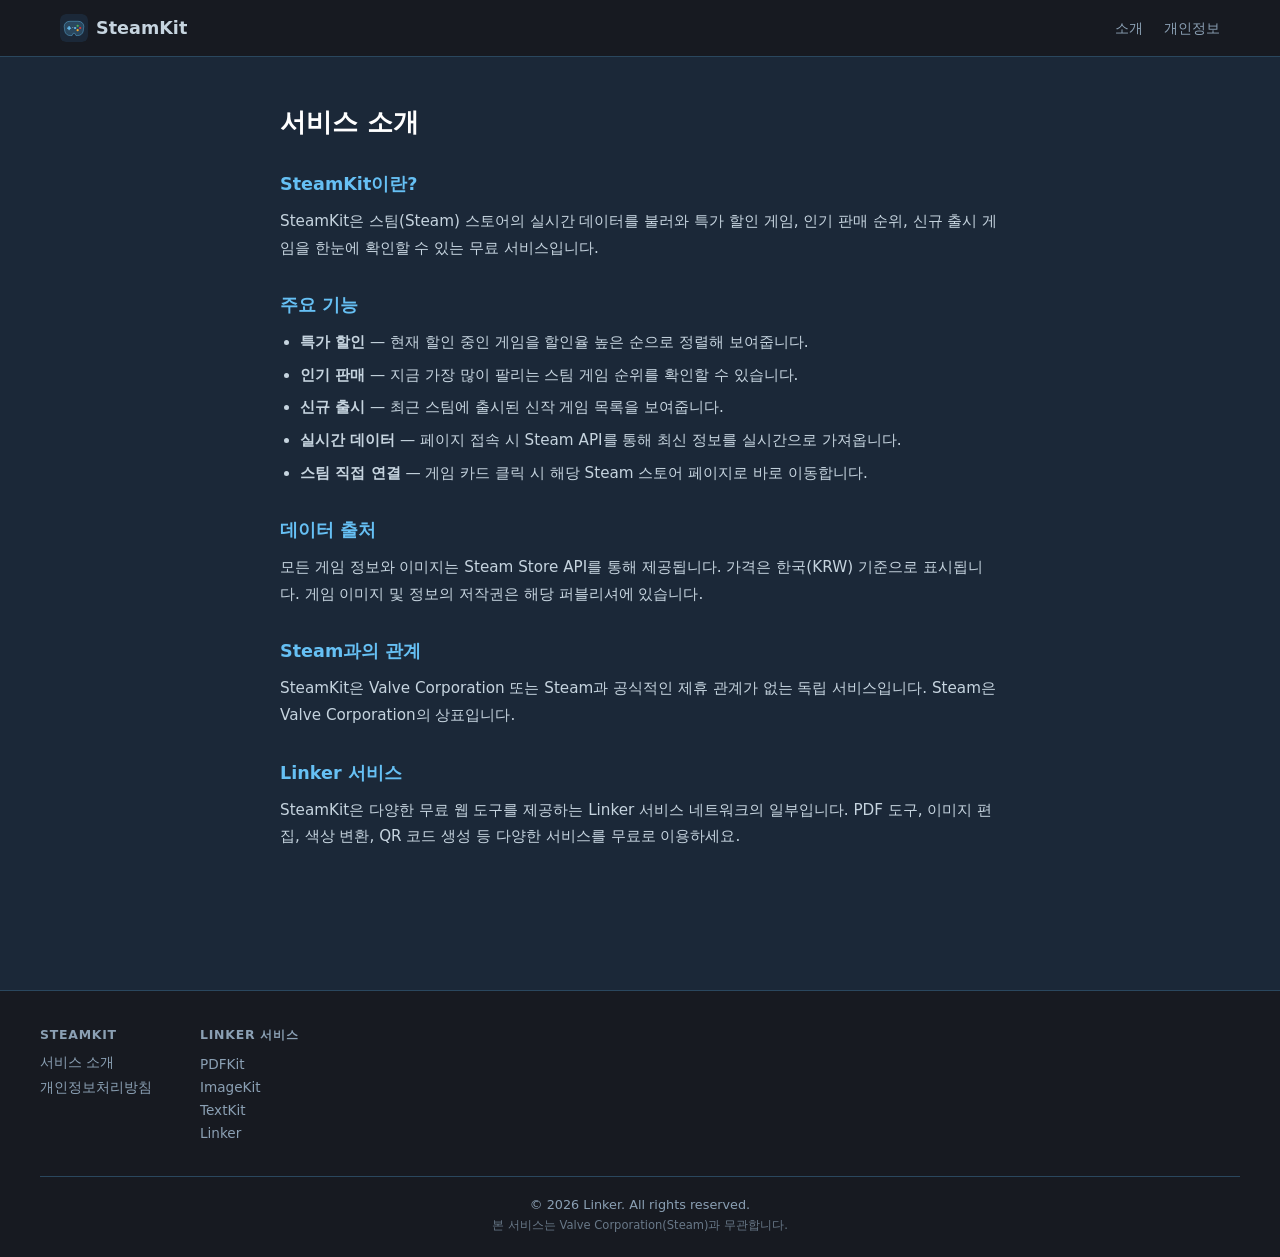
==== about.html @ a6458042 "SteamKit 추가 및 전체 사이트 바 업데이트" ====
<!DOCTYPE html>
<html lang="ko">
<head>
  <meta charset="UTF-8">
  <meta name="viewport" content="width=device-width, initial-scale=1.0">
  <title>서비스 소개 - SteamKit</title>
  <meta name="description" content="SteamKit 서비스 소개. 스팀 실시간 할인 게임, 인기 순위를 무료로 조회하는 서비스입니다.">
  <meta name="robots" content="index, follow">
  <link rel="icon" href="icons/icon.svg" type="image/svg+xml">
  <meta name="theme-color" content="#1B2838">
  <script async src="https://pagead2.googlesyndication.com/pagead/js/adsbygoogle.js?client=ca-pub-6464921081676309" crossorigin="anonymous"></script>
  <link rel="stylesheet" href="css/style.css">
</head>
<body>

<header>
  <div class="header-inner">
    <a href="/" class="logo">
      <img src="icons/icon.svg" alt="SteamKit" width="28" height="28">
      <span>SteamKit</span>
    </a>
    <nav>
      <a href="about.html">소개</a>
      <a href="privacy.html">개인정보</a>
    </nav>
  </div>
</header>

<main class="page-content">
  <h1>서비스 소개</h1>

  <h2>SteamKit이란?</h2>
  <p>SteamKit은 스팀(Steam) 스토어의 실시간 데이터를 불러와 특가 할인 게임, 인기 판매 순위, 신규 출시 게임을 한눈에 확인할 수 있는 무료 서비스입니다.</p>

  <h2>주요 기능</h2>
  <ul>
    <li><strong>특가 할인</strong> — 현재 할인 중인 게임을 할인율 높은 순으로 정렬해 보여줍니다.</li>
    <li><strong>인기 판매</strong> — 지금 가장 많이 팔리는 스팀 게임 순위를 확인할 수 있습니다.</li>
    <li><strong>신규 출시</strong> — 최근 스팀에 출시된 신작 게임 목록을 보여줍니다.</li>
    <li><strong>실시간 데이터</strong> — 페이지 접속 시 Steam API를 통해 최신 정보를 실시간으로 가져옵니다.</li>
    <li><strong>스팀 직접 연결</strong> — 게임 카드 클릭 시 해당 Steam 스토어 페이지로 바로 이동합니다.</li>
  </ul>

  <h2>데이터 출처</h2>
  <p>모든 게임 정보와 이미지는 Steam Store API를 통해 제공됩니다. 가격은 한국(KRW) 기준으로 표시됩니다. 게임 이미지 및 정보의 저작권은 해당 퍼블리셔에 있습니다.</p>

  <h2>Steam과의 관계</h2>
  <p>SteamKit은 Valve Corporation 또는 Steam과 공식적인 제휴 관계가 없는 독립 서비스입니다. Steam은 Valve Corporation의 상표입니다.</p>

  <h2>Linker 서비스</h2>
  <p>SteamKit은 다양한 무료 웹 도구를 제공하는 Linker 서비스 네트워크의 일부입니다. PDF 도구, 이미지 편집, 색상 변환, QR 코드 생성 등 다양한 서비스를 무료로 이용하세요.</p>
</main>

<footer>
  <div class="footer-inner">
    <div class="footer-links">
      <h4>SteamKit</h4>
      <a href="about.html">서비스 소개</a>
      <a href="privacy.html">개인정보처리방침</a>
    </div>
    <div class="footer-links">
      <h4>Linker 서비스</h4>
      <a href="https://pdfkit.wooahouse.com/" target="_blank" rel="noopener">PDFKit</a>
      <a href="https://imagekit.wooahouse.com/" target="_blank" rel="noopener">ImageKit</a>
      <a href="https://textkit.wooahouse.com/" target="_blank" rel="noopener">TextKit</a>
      <a href="https://linker.wooahouse.com/" target="_blank" rel="noopener">Linker</a>
    </div>
  </div>
  <div class="footer-bottom">
    <p>© 2026 Linker. All rights reserved.</p>
    <p class="footer-disclaimer">본 서비스는 Valve Corporation(Steam)과 무관합니다.</p>
  </div>
</footer>

</body>
</html>
---- css/style.css ----
:root {
  --bg: #1B2838;
  --bg-card: #16202D;
  --bg-secondary: #2A475E;
  --bg-header: #171A21;
  --accent: #66C0F4;
  --accent-hover: #4DA6E0;
  --green: #4CAF50;
  --text: #C6D4DF;
  --text-muted: #8BA0B4;
  --border: #2A475E;
  --radius: 8px;
}

* { box-sizing: border-box; margin: 0; padding: 0; }

body {
  background: var(--bg);
  color: var(--text);
  font-family: 'Segoe UI', system-ui, sans-serif;
  min-height: 100vh;
}

a { color: inherit; }

/* ── Header ── */
header {
  background: var(--bg-header);
  border-bottom: 1px solid var(--border);
  position: sticky;
  top: 0;
  z-index: 100;
}
.header-inner {
  max-width: 1200px;
  margin: 0 auto;
  padding: 0 20px;
  height: 56px;
  display: flex;
  align-items: center;
  justify-content: space-between;
}
.logo {
  display: flex;
  align-items: center;
  gap: 8px;
  text-decoration: none;
  color: var(--text);
  font-weight: 700;
  font-size: 1.1rem;
}
.logo img { border-radius: 6px; }
nav a {
  color: var(--text-muted);
  text-decoration: none;
  font-size: 0.85rem;
  margin-left: 16px;
  transition: color 0.15s;
}
nav a:hover { color: var(--text); }

/* ── Our Sites Bar ── */
.our-sites-bar {
  background: var(--bg-header);
  border-bottom: 1px solid var(--border);
  padding: 7px 20px;
  display: flex;
  align-items: center;
  gap: 12px;
  overflow-x: auto;
  scrollbar-width: none;
}
.our-sites-bar::-webkit-scrollbar { display: none; }
.our-sites-label {
  font-size: 0.72rem;
  color: var(--text-muted);
  flex-shrink: 0;
  font-weight: 600;
  letter-spacing: 0.03em;
}
.our-sites-links {
  display: flex;
  gap: 6px;
  flex-shrink: 0;
}
.our-sites-links a {
  font-size: 0.78rem;
  color: var(--text-muted);
  text-decoration: none;
  padding: 3px 9px;
  border-radius: 12px;
  border: 1px solid var(--border);
  white-space: nowrap;
  transition: color 0.15s, border-color 0.15s;
}
.our-sites-links a:hover {
  color: var(--accent);
  border-color: var(--accent);
}

/* ── Hero ── */
.hero {
  background: linear-gradient(135deg, #1B2838 0%, #2A475E 60%, #1B2838 100%);
  padding: 52px 20px 40px;
  text-align: center;
  border-bottom: 1px solid var(--border);
}
.hero h1 {
  font-size: 2rem;
  font-weight: 800;
  color: #fff;
  margin-bottom: 12px;
  line-height: 1.3;
}
.hero p {
  font-size: 1rem;
  color: var(--text);
  line-height: 1.7;
  margin-bottom: 24px;
}
.hero-install-btn {
  background: var(--accent);
  color: #1B2838;
  border: none;
  padding: 10px 26px;
  border-radius: 6px;
  font-size: 0.9rem;
  font-weight: 700;
  cursor: pointer;
  transition: background 0.15s;
}
.hero-install-btn:hover { background: var(--accent-hover); }

/* ── Main ── */
.main-content {
  max-width: 1200px;
  margin: 0 auto;
  padding: 28px 20px 60px;
}

/* ── Tabs ── */
.tab-nav {
  display: flex;
  gap: 4px;
  margin-bottom: 24px;
  border-bottom: 2px solid var(--border);
}
.tab-btn {
  background: none;
  border: none;
  border-bottom: 3px solid transparent;
  margin-bottom: -2px;
  color: var(--text-muted);
  font-size: 0.95rem;
  font-weight: 600;
  padding: 10px 22px;
  cursor: pointer;
  transition: color 0.15s;
  white-space: nowrap;
}
.tab-btn:hover { color: var(--text); }
.tab-btn.active {
  color: var(--accent);
  border-bottom-color: var(--accent);
}

/* ── Games Grid ── */
.games-grid {
  display: grid;
  grid-template-columns: repeat(auto-fill, minmax(220px, 1fr));
  gap: 16px;
}

/* ── Game Card ── */
.game-card {
  background: var(--bg-card);
  border: 1px solid var(--border);
  border-radius: var(--radius);
  overflow: hidden;
  text-decoration: none;
  color: var(--text);
  display: flex;
  flex-direction: column;
  transition: transform 0.15s, border-color 0.15s, box-shadow 0.15s;
}
.game-card:hover {
  transform: translateY(-4px);
  border-color: var(--accent);
  box-shadow: 0 8px 24px rgba(0,0,0,0.4);
}
.card-image {
  position: relative;
  overflow: hidden;
}
.card-image img {
  width: 100%;
  aspect-ratio: 460 / 215;
  object-fit: cover;
  display: block;
  background: var(--bg-secondary);
}
.discount-badge {
  position: absolute;
  top: 8px;
  left: 8px;
  background: var(--green);
  color: #fff;
  font-size: 0.82rem;
  font-weight: 800;
  padding: 3px 8px;
  border-radius: 4px;
}
.free-badge {
  position: absolute;
  top: 8px;
  left: 8px;
  background: var(--accent);
  color: #1B2838;
  font-size: 0.82rem;
  font-weight: 800;
  padding: 3px 8px;
  border-radius: 4px;
}
.card-info {
  padding: 12px;
  flex: 1;
  display: flex;
  flex-direction: column;
  gap: 8px;
}
.game-name {
  font-size: 0.88rem;
  font-weight: 600;
  color: #fff;
  line-height: 1.35;
  overflow: hidden;
  display: -webkit-box;
  -webkit-line-clamp: 2;
  -webkit-box-orient: vertical;
}
.price-wrap {
  display: flex;
  align-items: center;
  gap: 8px;
  flex-wrap: wrap;
  margin-top: auto;
}
.original-price {
  font-size: 0.78rem;
  color: var(--text-muted);
  text-decoration: line-through;
}
.final-price {
  font-size: 0.95rem;
  font-weight: 700;
  color: var(--green);
}
.final-price.is-free { color: var(--accent); }
.platform-icons {
  font-size: 0.72rem;
  color: var(--text-muted);
}

/* ── Loading ── */
.loading-state {
  display: flex;
  flex-direction: column;
  align-items: center;
  gap: 16px;
  padding: 80px 20px;
  color: var(--text-muted);
}
.spinner {
  width: 40px;
  height: 40px;
  border: 3px solid var(--border);
  border-top-color: var(--accent);
  border-radius: 50%;
  animation: spin 0.8s linear infinite;
}
@keyframes spin { to { transform: rotate(360deg); } }

/* ── Error ── */
.error-state {
  display: none;
  flex-direction: column;
  align-items: center;
  gap: 16px;
  padding: 80px 20px;
  color: var(--text-muted);
  text-align: center;
}
.error-state button {
  background: var(--accent);
  color: #1B2838;
  border: none;
  padding: 9px 22px;
  border-radius: 6px;
  cursor: pointer;
  font-weight: 700;
  font-size: 0.9rem;
}

/* ── Data Source Note ── */
.data-source {
  font-size: 0.75rem;
  color: var(--text-muted);
  text-align: center;
  margin-top: 36px;
}

/* ── No Data ── */
.no-data {
  color: var(--text-muted);
  text-align: center;
  padding: 60px 20px;
  grid-column: 1 / -1;
}

/* ── Footer ── */
footer {
  background: var(--bg-header);
  border-top: 1px solid var(--border);
  padding: 36px 20px 24px;
  margin-top: 60px;
}
.footer-inner {
  max-width: 1200px;
  margin: 0 auto;
  display: flex;
  gap: 48px;
  flex-wrap: wrap;
  margin-bottom: 28px;
}
.footer-links h4 {
  font-size: 0.78rem;
  color: var(--text-muted);
  text-transform: uppercase;
  letter-spacing: 0.06em;
  margin-bottom: 12px;
}
.footer-links a {
  display: block;
  font-size: 0.85rem;
  color: var(--text-muted);
  text-decoration: none;
  margin-bottom: 7px;
  transition: color 0.15s;
}
.footer-links a:hover { color: var(--accent); }
.footer-bottom {
  max-width: 1200px;
  margin: 0 auto;
  padding-top: 20px;
  border-top: 1px solid var(--border);
  text-align: center;
  font-size: 0.8rem;
  color: var(--text-muted);
}
.footer-disclaimer {
  font-size: 0.72rem;
  color: var(--text-muted);
  margin-top: 6px;
  opacity: 0.7;
}

/* ── PWA Banner ── */
.pwa-banner {
  position: fixed;
  bottom: -100px;
  left: 0;
  right: 0;
  background: var(--bg-secondary);
  border-top: 2px solid var(--accent);
  padding: 14px 20px;
  z-index: 1000;
  transition: bottom 0.35s cubic-bezier(.22,.68,0,1.2);
}
.pwa-banner.show { bottom: 0; }
.pwa-banner-content {
  max-width: 600px;
  margin: 0 auto;
  display: flex;
  align-items: center;
  gap: 12px;
}
.pwa-banner-content > div {
  flex: 1;
  display: flex;
  flex-direction: column;
  gap: 2px;
}
.pwa-banner-content strong { color: #fff; font-size: 0.9rem; }
.pwa-banner-content span { font-size: 0.78rem; color: var(--text-muted); }
.pwa-install-btn {
  background: var(--accent);
  color: #1B2838;
  border: none;
  padding: 8px 18px;
  border-radius: 6px;
  cursor: pointer;
  font-weight: 700;
  font-size: 0.85rem;
  white-space: nowrap;
}
.pwa-close-btn {
  background: none;
  border: none;
  color: var(--text-muted);
  cursor: pointer;
  font-size: 1.2rem;
  padding: 4px;
  line-height: 1;
}

/* ── About / Privacy pages ── */
.page-content {
  max-width: 760px;
  margin: 0 auto;
  padding: 48px 20px 80px;
}
.page-content h1 {
  font-size: 1.6rem;
  font-weight: 800;
  color: #fff;
  margin-bottom: 24px;
}
.page-content h2 {
  font-size: 1.1rem;
  font-weight: 700;
  color: var(--accent);
  margin: 32px 0 12px;
}
.page-content p, .page-content li {
  font-size: 0.95rem;
  color: var(--text);
  line-height: 1.75;
}
.page-content ul { padding-left: 20px; }
.page-content li { margin-bottom: 6px; }

/* ── Responsive ── */
@media (max-width: 768px) {
  .hero h1 { font-size: 1.45rem; }
  .games-grid { grid-template-columns: repeat(auto-fill, minmax(160px, 1fr)); gap: 12px; }
  .tab-btn { font-size: 0.85rem; padding: 9px 14px; }
  .footer-inner { gap: 28px; }
}
@media (max-width: 480px) {
  .games-grid { grid-template-columns: 1fr 1fr; }
  .tab-btn { padding: 8px 10px; font-size: 0.8rem; }
  .hero h1 { font-size: 1.25rem; }
}
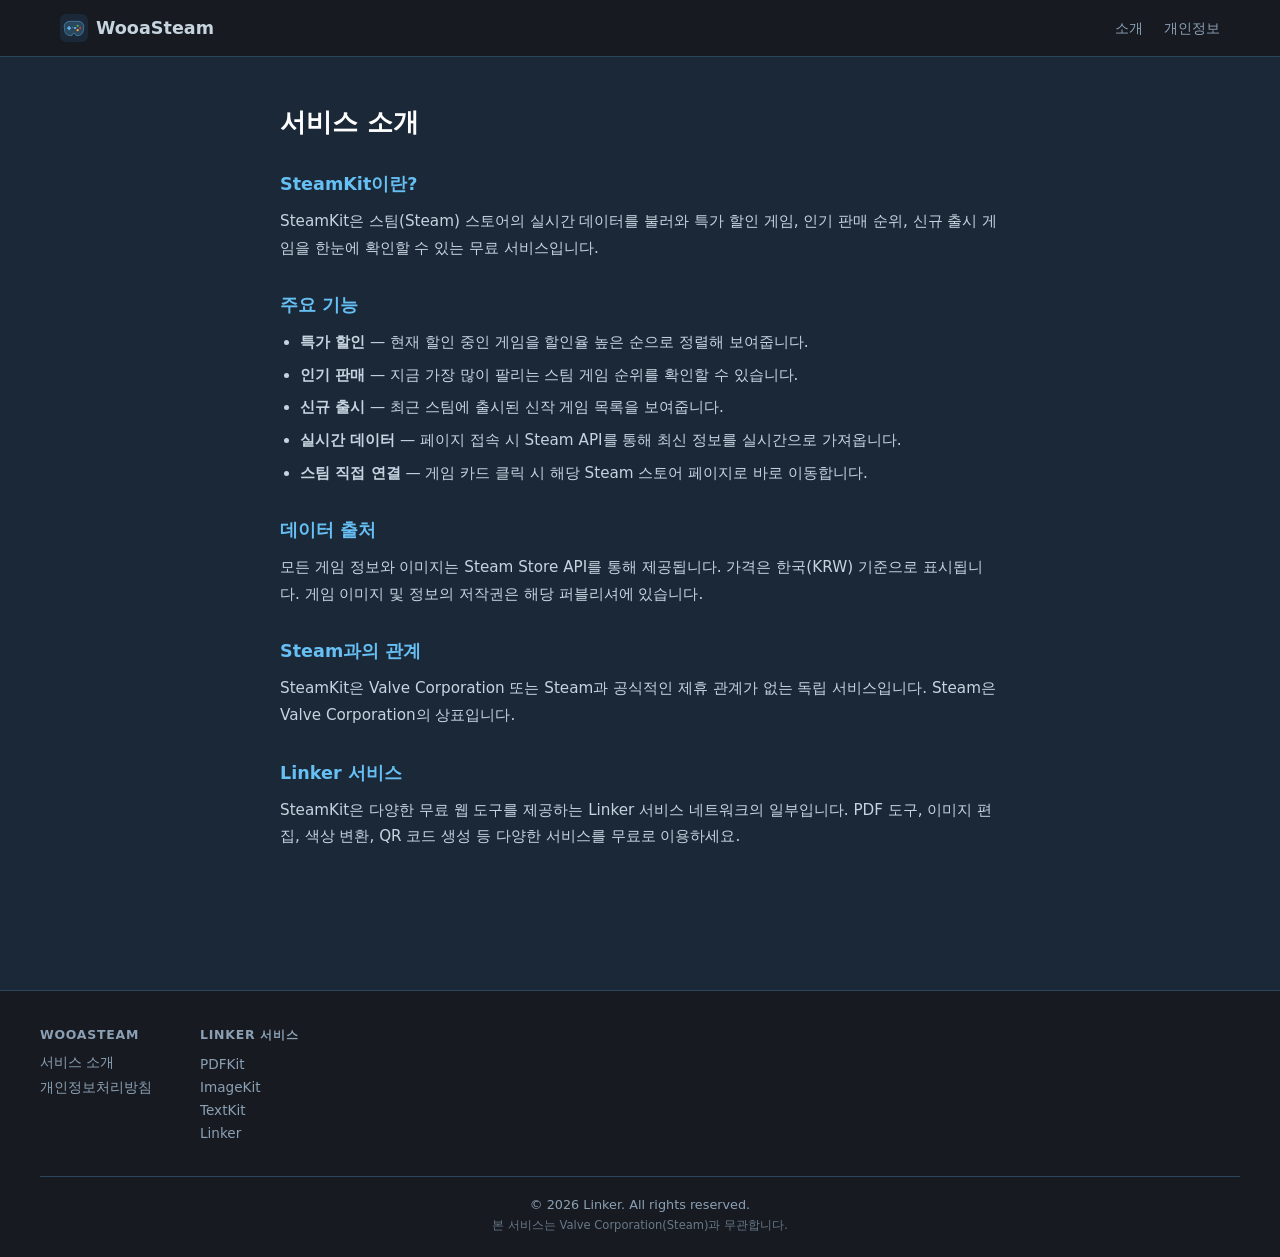
==== commit ed7d803f: "Rebrand: rename to WooaHouse family (WooaPDF/WooaImage/...)" ====
--- a/about.html
+++ b/about.html
@@ -3,7 +3,7 @@
 <head>
   <meta charset="UTF-8">
   <meta name="viewport" content="width=device-width, initial-scale=1.0">
-  <title>서비스 소개 - SteamKit</title>
+  <title>서비스 소개 | WooaSteam</title>
   <meta name="description" content="SteamKit 서비스 소개. 스팀 실시간 할인 게임, 인기 순위를 무료로 조회하는 서비스입니다.">
   <meta name="robots" content="index, follow">
   <link rel="icon" href="icons/icon.svg" type="image/svg+xml">
@@ -16,8 +16,8 @@
 <header>
   <div class="header-inner">
     <a href="/" class="logo">
-      <img src="icons/icon.svg" alt="SteamKit" width="28" height="28">
-      <span>SteamKit</span>
+      <img src="icons/icon.svg" alt="WooaSteam" width="28" height="28">
+      <span>WooaSteam</span>
     </a>
     <nav>
       <a href="about.html">소개</a>
@@ -54,7 +54,7 @@
 <footer>
   <div class="footer-inner">
     <div class="footer-links">
-      <h4>SteamKit</h4>
+      <h4>WooaSteam</h4>
       <a href="about.html">서비스 소개</a>
       <a href="privacy.html">개인정보처리방침</a>
     </div>
--- a/css/style.css
+++ b/css/style.css
@@ -61,6 +61,7 @@
 
 /* ── Our Sites Bar ── */
 .our-sites-bar {
+  justify-content: center;
   background: var(--bg-header);
   border-bottom: 1px solid var(--border);
   padding: 7px 20px;
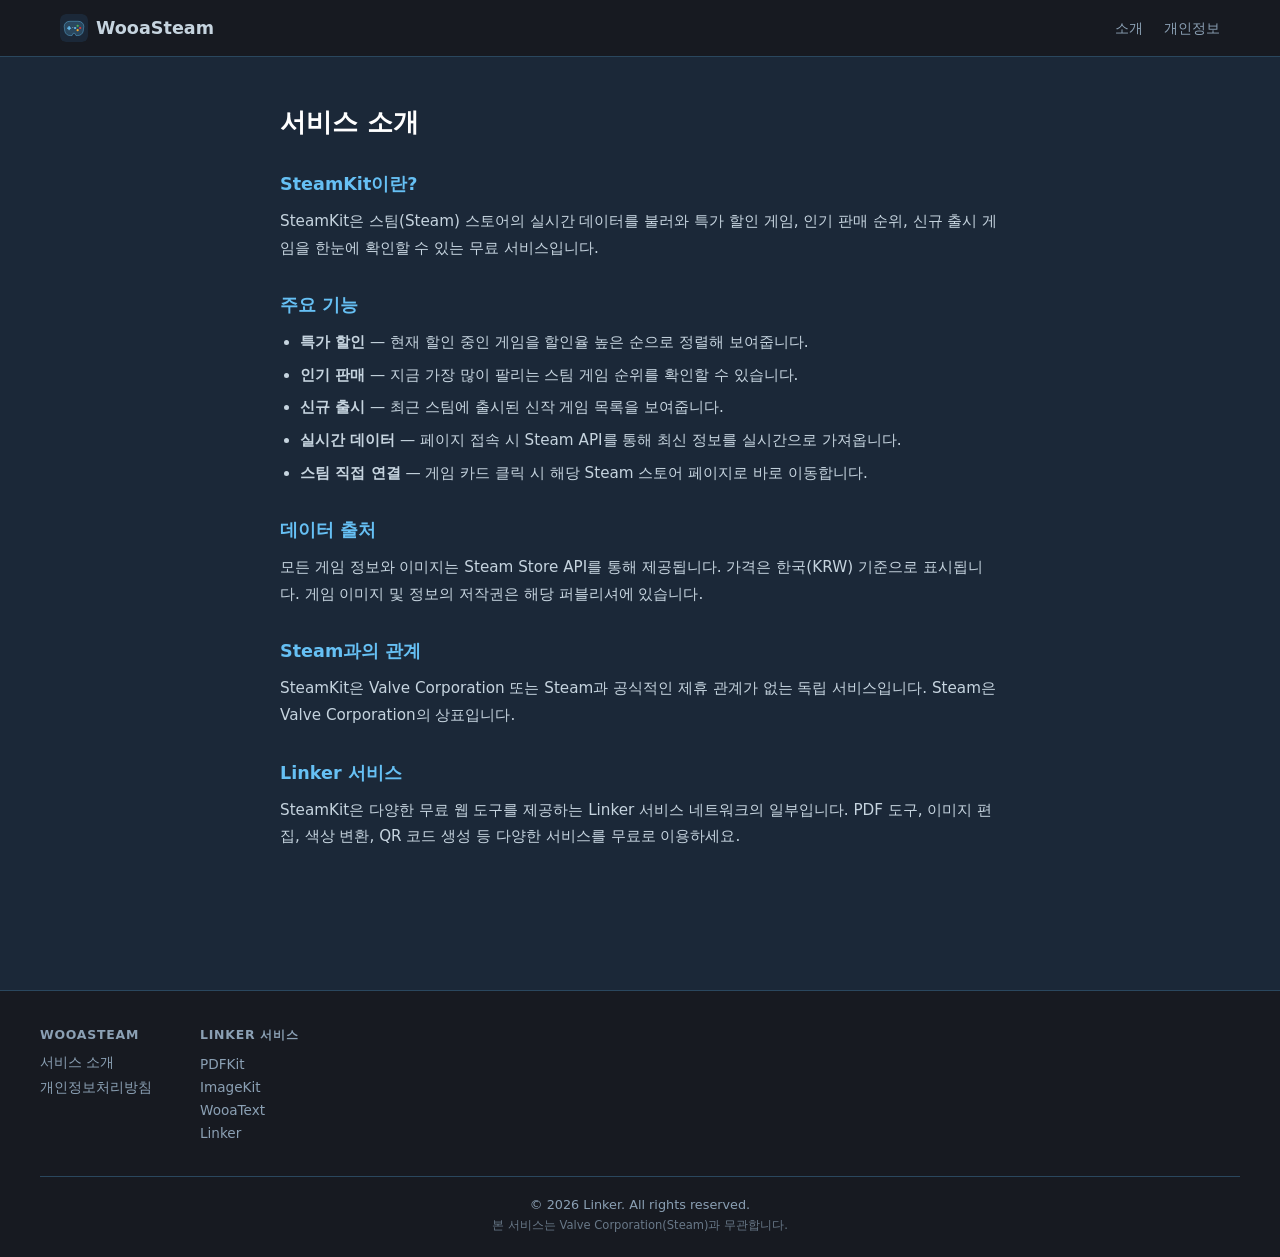
==== commit aff2f909: "Fix: rename TextKit → WooaText in our-sites-bar" ====
--- a/about.html
+++ b/about.html
@@ -62,7 +62,7 @@
       <h4>Linker 서비스</h4>
       <a href="https://pdfkit.wooahouse.com/" target="_blank" rel="noopener">PDFKit</a>
       <a href="https://imagekit.wooahouse.com/" target="_blank" rel="noopener">ImageKit</a>
-      <a href="https://textkit.wooahouse.com/" target="_blank" rel="noopener">TextKit</a>
+      <a href="https://textkit.wooahouse.com/" target="_blank" rel="noopener">WooaText</a>
       <a href="https://linker.wooahouse.com/" target="_blank" rel="noopener">Linker</a>
     </div>
   </div>
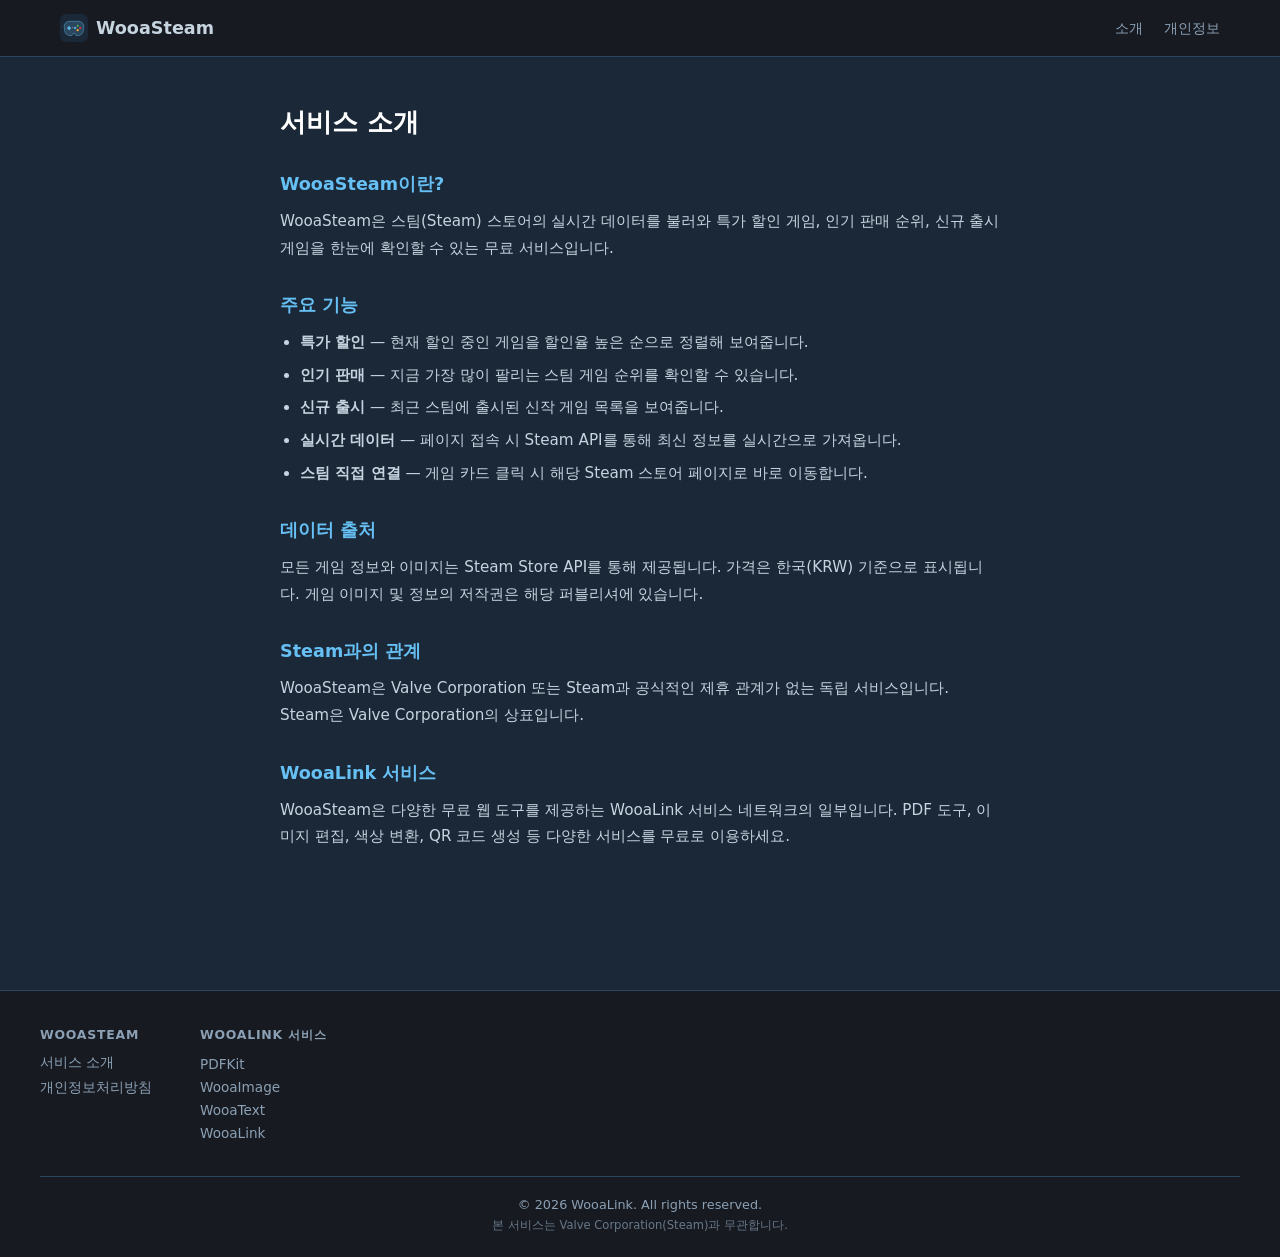
==== commit 3db9913e: "Fix: replace all remaining old brand names with WooaHouse family branding" ====
--- a/about.html
+++ b/about.html
@@ -4,7 +4,7 @@
   <meta charset="UTF-8">
   <meta name="viewport" content="width=device-width, initial-scale=1.0">
   <title>서비스 소개 | WooaSteam</title>
-  <meta name="description" content="SteamKit 서비스 소개. 스팀 실시간 할인 게임, 인기 순위를 무료로 조회하는 서비스입니다.">
+  <meta name="description" content="WooaSteam 서비스 소개. 스팀 실시간 할인 게임, 인기 순위를 무료로 조회하는 서비스입니다.">
   <meta name="robots" content="index, follow">
   <link rel="icon" href="icons/icon.svg" type="image/svg+xml">
   <meta name="theme-color" content="#1B2838">
@@ -29,8 +29,8 @@
 <main class="page-content">
   <h1>서비스 소개</h1>
 
-  <h2>SteamKit이란?</h2>
-  <p>SteamKit은 스팀(Steam) 스토어의 실시간 데이터를 불러와 특가 할인 게임, 인기 판매 순위, 신규 출시 게임을 한눈에 확인할 수 있는 무료 서비스입니다.</p>
+  <h2>WooaSteam이란?</h2>
+  <p>WooaSteam은 스팀(Steam) 스토어의 실시간 데이터를 불러와 특가 할인 게임, 인기 판매 순위, 신규 출시 게임을 한눈에 확인할 수 있는 무료 서비스입니다.</p>
 
   <h2>주요 기능</h2>
   <ul>
@@ -45,10 +45,10 @@
   <p>모든 게임 정보와 이미지는 Steam Store API를 통해 제공됩니다. 가격은 한국(KRW) 기준으로 표시됩니다. 게임 이미지 및 정보의 저작권은 해당 퍼블리셔에 있습니다.</p>
 
   <h2>Steam과의 관계</h2>
-  <p>SteamKit은 Valve Corporation 또는 Steam과 공식적인 제휴 관계가 없는 독립 서비스입니다. Steam은 Valve Corporation의 상표입니다.</p>
+  <p>WooaSteam은 Valve Corporation 또는 Steam과 공식적인 제휴 관계가 없는 독립 서비스입니다. Steam은 Valve Corporation의 상표입니다.</p>
 
-  <h2>Linker 서비스</h2>
-  <p>SteamKit은 다양한 무료 웹 도구를 제공하는 Linker 서비스 네트워크의 일부입니다. PDF 도구, 이미지 편집, 색상 변환, QR 코드 생성 등 다양한 서비스를 무료로 이용하세요.</p>
+  <h2>WooaLink 서비스</h2>
+  <p>WooaSteam은 다양한 무료 웹 도구를 제공하는 WooaLink 서비스 네트워크의 일부입니다. PDF 도구, 이미지 편집, 색상 변환, QR 코드 생성 등 다양한 서비스를 무료로 이용하세요.</p>
 </main>
 
 <footer>
@@ -59,15 +59,15 @@
       <a href="privacy.html">개인정보처리방침</a>
     </div>
     <div class="footer-links">
-      <h4>Linker 서비스</h4>
+      <h4>WooaLink 서비스</h4>
       <a href="https://pdfkit.wooahouse.com/" target="_blank" rel="noopener">PDFKit</a>
-      <a href="https://imagekit.wooahouse.com/" target="_blank" rel="noopener">ImageKit</a>
+      <a href="https://imagekit.wooahouse.com/" target="_blank" rel="noopener">WooaImage</a>
       <a href="https://textkit.wooahouse.com/" target="_blank" rel="noopener">WooaText</a>
-      <a href="https://linker.wooahouse.com/" target="_blank" rel="noopener">Linker</a>
+      <a href="https://linker.wooahouse.com/" target="_blank" rel="noopener">WooaLink</a>
     </div>
   </div>
   <div class="footer-bottom">
-    <p>© 2026 Linker. All rights reserved.</p>
+    <p>© 2026 WooaLink. All rights reserved.</p>
     <p class="footer-disclaimer">본 서비스는 Valve Corporation(Steam)과 무관합니다.</p>
   </div>
 </footer>
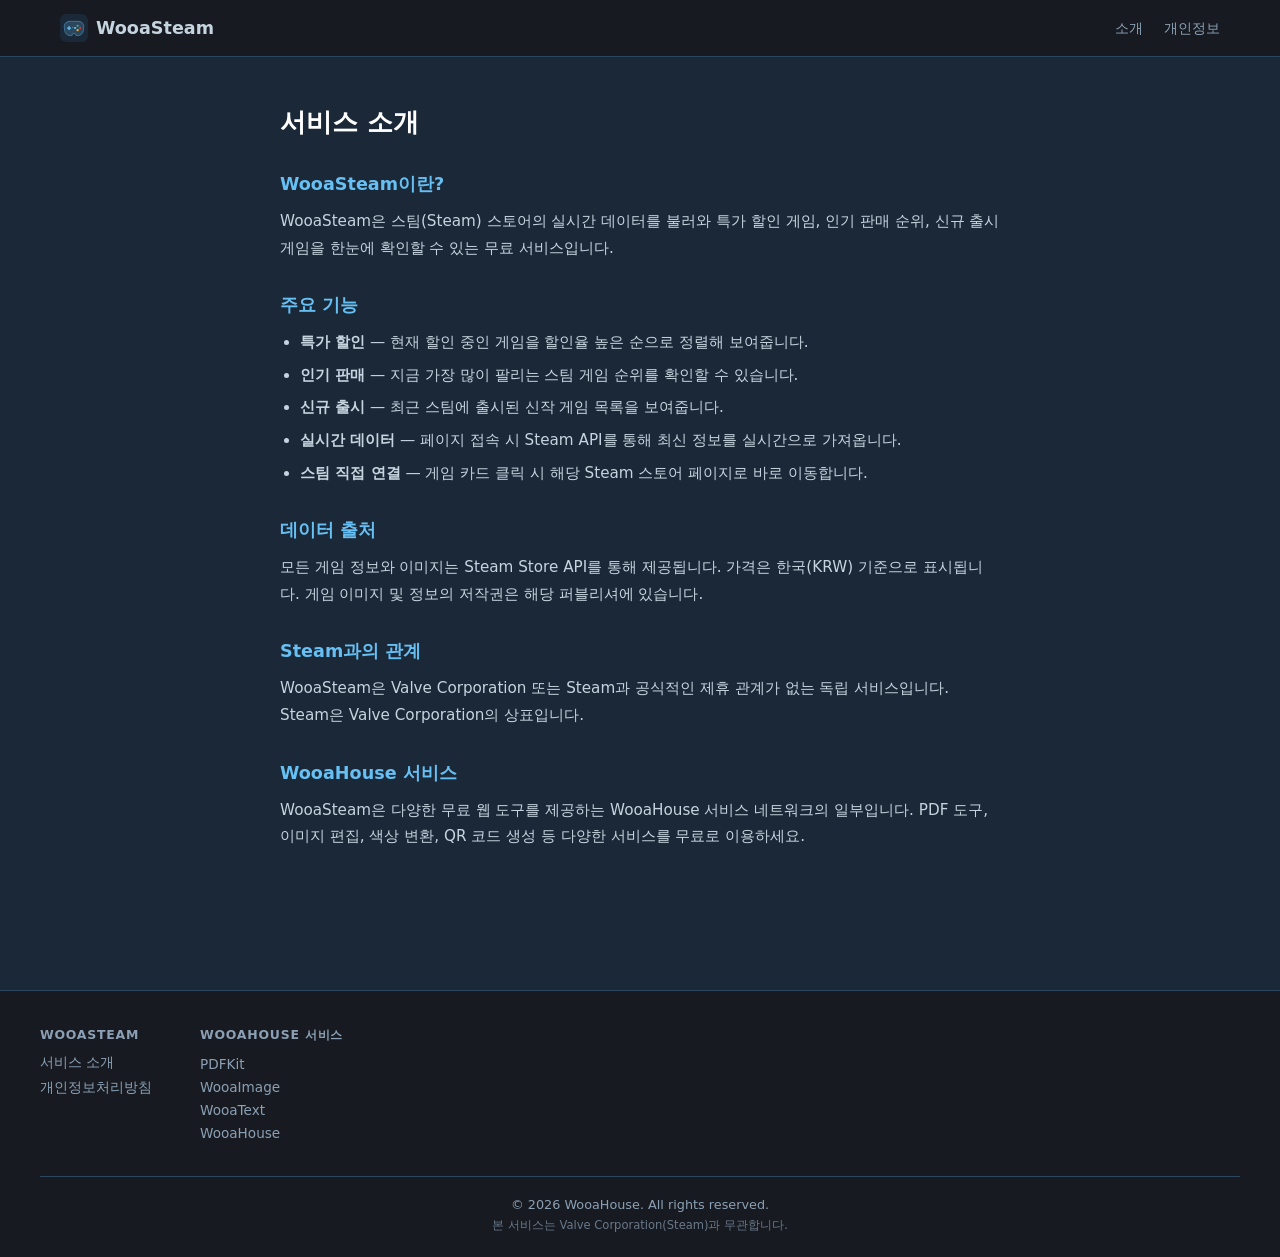
==== commit c67da5c7: "Rename: WooaLink → WooaHouse" ====
--- a/about.html
+++ b/about.html
@@ -1,4 +1,4 @@
-<!DOCTYPE html>
+﻿<!DOCTYPE html>
 <html lang="ko">
 <head>
   <meta charset="UTF-8">
@@ -47,8 +47,8 @@
   <h2>Steam과의 관계</h2>
   <p>WooaSteam은 Valve Corporation 또는 Steam과 공식적인 제휴 관계가 없는 독립 서비스입니다. Steam은 Valve Corporation의 상표입니다.</p>
 
-  <h2>WooaLink 서비스</h2>
-  <p>WooaSteam은 다양한 무료 웹 도구를 제공하는 WooaLink 서비스 네트워크의 일부입니다. PDF 도구, 이미지 편집, 색상 변환, QR 코드 생성 등 다양한 서비스를 무료로 이용하세요.</p>
+  <h2>WooaHouse 서비스</h2>
+  <p>WooaSteam은 다양한 무료 웹 도구를 제공하는 WooaHouse 서비스 네트워크의 일부입니다. PDF 도구, 이미지 편집, 색상 변환, QR 코드 생성 등 다양한 서비스를 무료로 이용하세요.</p>
 </main>
 
 <footer>
@@ -59,15 +59,15 @@
       <a href="privacy.html">개인정보처리방침</a>
     </div>
     <div class="footer-links">
-      <h4>WooaLink 서비스</h4>
+      <h4>WooaHouse 서비스</h4>
       <a href="https://pdfkit.wooahouse.com/" target="_blank" rel="noopener">PDFKit</a>
       <a href="https://imagekit.wooahouse.com/" target="_blank" rel="noopener">WooaImage</a>
       <a href="https://textkit.wooahouse.com/" target="_blank" rel="noopener">WooaText</a>
-      <a href="https://linker.wooahouse.com/" target="_blank" rel="noopener">WooaLink</a>
+      <a href="https://linker.wooahouse.com/" target="_blank" rel="noopener">WooaHouse</a>
     </div>
   </div>
   <div class="footer-bottom">
-    <p>© 2026 WooaLink. All rights reserved.</p>
+    <p>© 2026 WooaHouse. All rights reserved.</p>
     <p class="footer-disclaimer">본 서비스는 Valve Corporation(Steam)과 무관합니다.</p>
   </div>
 </footer>
